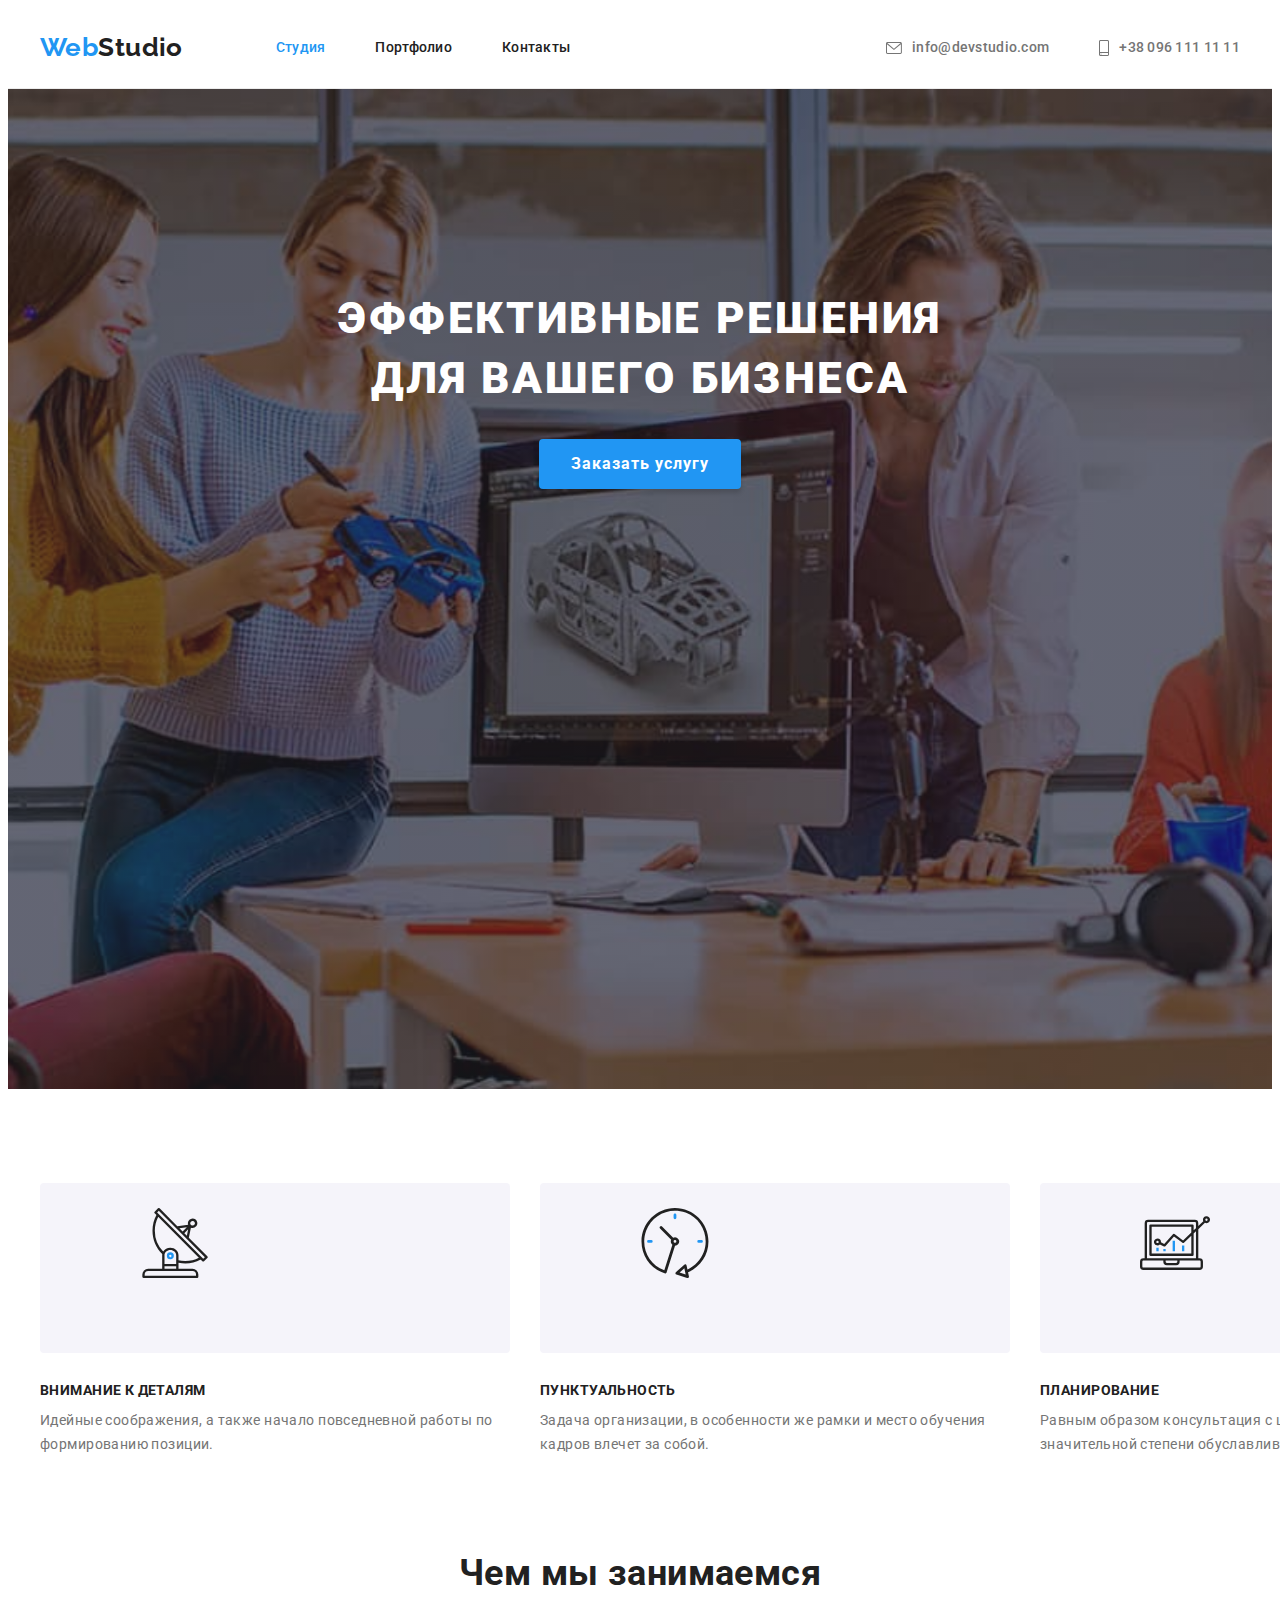
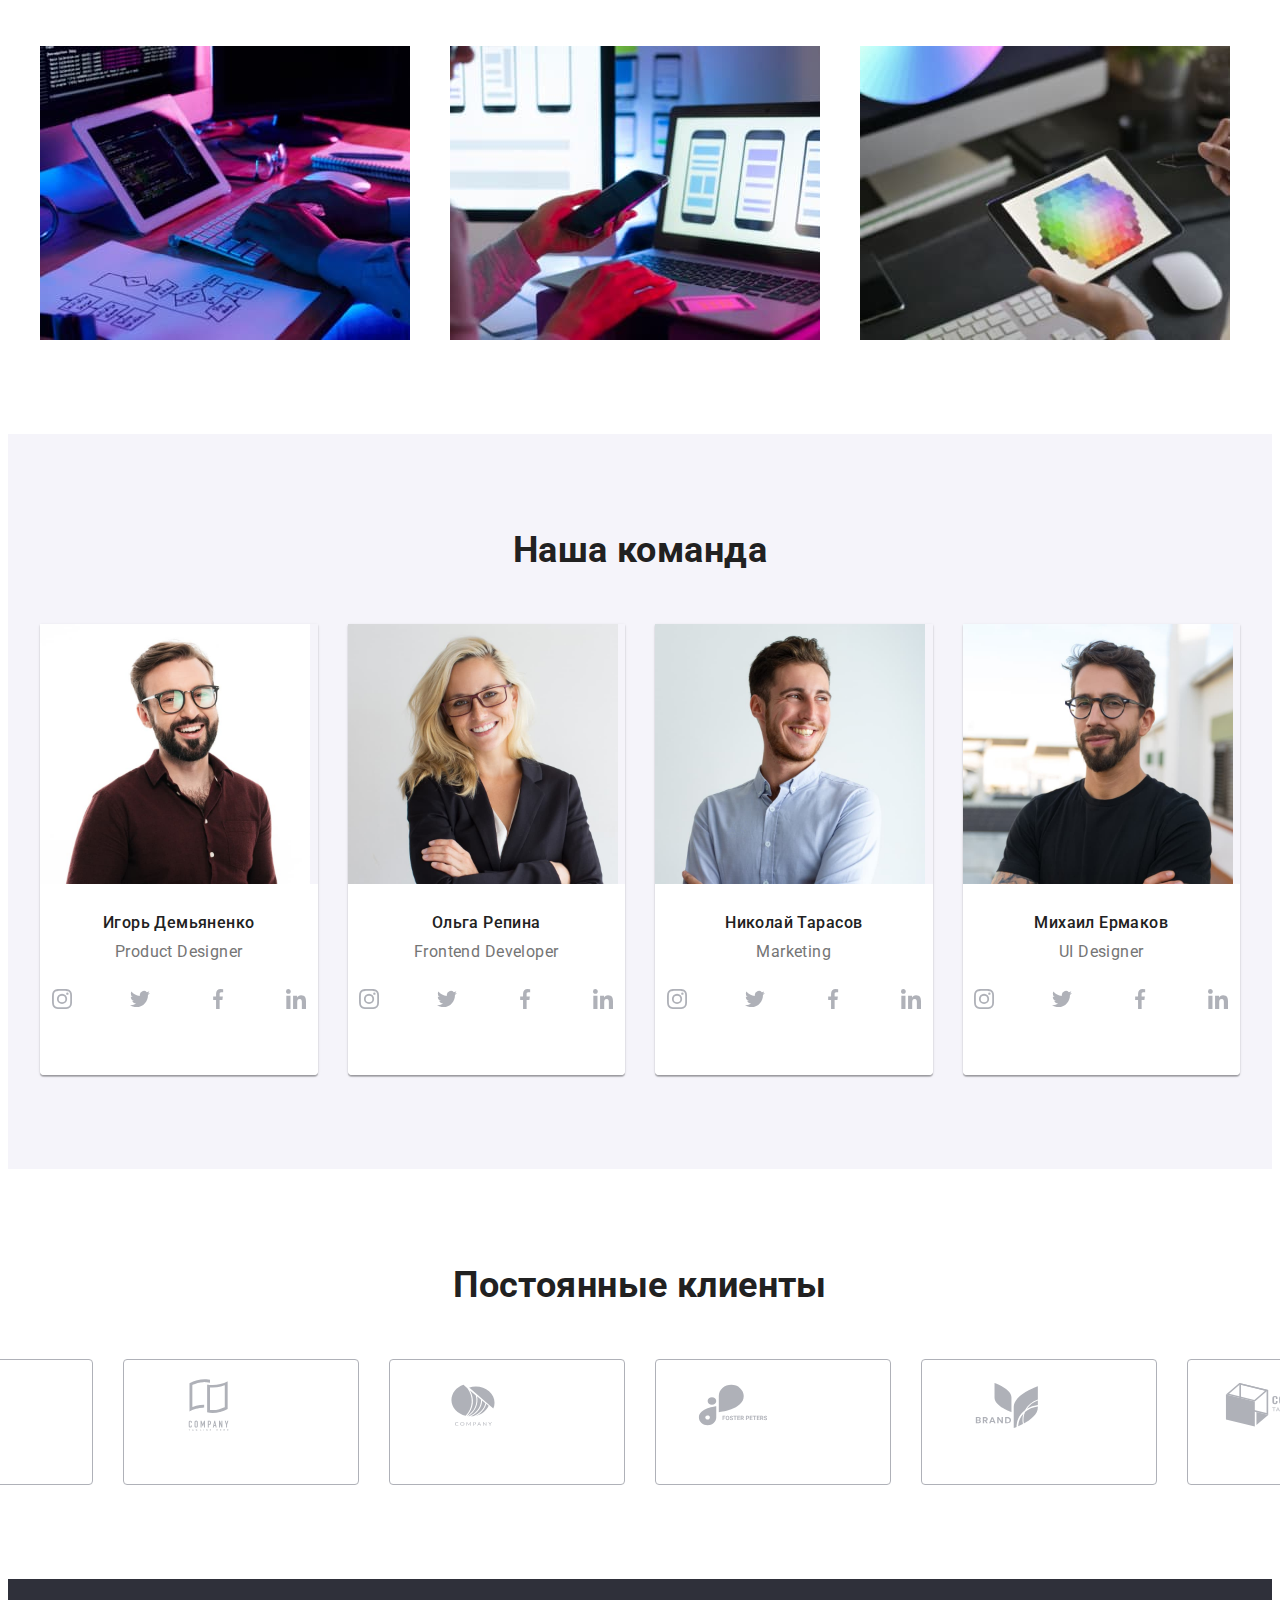
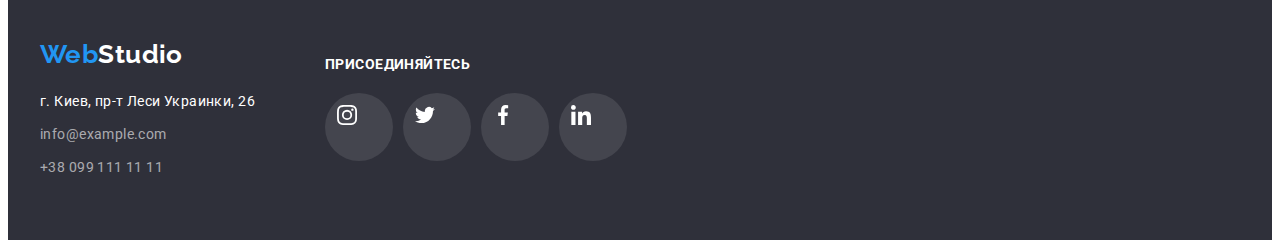
==== index.html @ e3423341 "add svg" ====
<!DOCTYPE html>
<html lang="ru">
  <head>
    <meta charset="UTF-8" />
    <meta http-equiv="X-UA-Compatible" content="IE=edge" />
    <meta name="viewport" content="width=device-width, initial-scale=1.0" />
    <title>WebStudio</title>
    <link
      href="https://fonts.googleapis.com/css2?family=Raleway:wght@700&family=Roboto:wght@400;500;700;900&display=swap"
      rel="stylesheet"
    />
    <link
      rel="stylesheet"
      href="https://cdnjs.cloudflare.com/ajax/libs/modern-normalize/1.1.0/modern-normalize.min.css"
      integrity="sha512-wpPYUAdjBVSE4KJnH1VR1HeZfpl1ub8YT/NKx4PuQ5NmX2tKuGu6U/JRp5y+Y8XG2tV+wKQpNHVUX03MfMFn9Q=="
      crossorigin="anonymous"
      referrerpolicy="no-referrer"
    />
    <link rel="stylesheet" href="./css/style.css" />
  </head>
  <body>
    <header class="page-header">
      <div class="container main-nav">
        <a href="./index.html" class="logo"><span class="logo-first-part">Web</span>Studio </a>
        <nav>
          <ul class="site-nav list">
            <li class="item"><a class="link current" href="./index.html">Студия</a></li>
            <li class="item"><a class="link" href="./portfolio.html">Портфолио</a></li>
            <li class="item"><a class="link" href="">Контакты</a></li>
          </ul>
        </nav>

        <ul class="contacts-nav list">
          <li class="item">
            <a class="link" href="mailto:info@devstudio.com">
              <svg class="contacts-icon" width="16" height="12">
                <use href="./images/icons.svg#icon-envelope"></use>
              </svg>
              info@devstudio.com</a
            >
          </li>
          <li class="item">
            <a class="link" href="tel:+380961111111">
              <svg class="contacts-icon" width="10" height="16">
                <use href="./images/icons.svg#icon-smartphone"></use>
              </svg>
              +38 096 111 11 11</a
            >
          </li>
        </ul>
      </div>
    </header>

    <main>
      <!-- Герой -->
      <section class="hero">
        <div class="container">
          <h1 class="hero-title">Эффективные решения для вашего бизнеса</h1>
          <button type="button" class="button primery">Заказать услугу</button>
        </div>
      </section>

      <!-- Наши преимущества -->

      <section class="section">
        <div class="container">
          <h2 class="section-title visually-hidden">Наши преимущества</h2>
          <ul class="features list">
            <li class="item">
              <div class="features-tumbth">
                <svg class="icon-antenna" width="70" height="70">
                  <use href="./images/icons.svg#icon-antenna"></use>
                </svg>
              </div>

              <h3 class="title">Внимание к деталям</h3>
              <p class="text">
                Идейные соображения, а также начало повседневной работы по формированию позиции.
              </p>
            </li>

            <li class="item">
              <div class="features-tumbth">
                <svg class="icon-clock" width="70" height="70">
                  <use href="./images/icons.svg#icon-clock"></use>
                </svg>
              </div>
              <h3 class="title">Пунктуальность</h3>
              <p class="text">
                Задача организации, в особенности же рамки и место обучения кадров влечет за собой.
              </p>
            </li>

            <li class="item">
              <div class="features-tumbth">
                <svg class="icon-diagram" width="70" height="70">
                  <use href="./images/icons.svg#icon-diagram"></use>
                </svg>
              </div>
              <h3 class="title">Планирование</h3>
              <p class="text">
                Равным образом консультация с широким активом в значительной степени обуславливает.
              </p>
            </li>

            <li class="item">
              <div class="features-tumbth">
                <svg class="icon-astronaut" width="70" height="70">
                  <use href="./images/icons.svg#icon-astronaut"></use>
                </svg>
              </div>
              <h3 class="title">Современные технологии</h3>
              <p class="text">
                Значимость этих проблем настолько очевидна, что реализация плановых заданий.
              </p>
            </li>
          </ul>
        </div>
      </section>
      <!-- Чем мы занимаемся -->
      <section class="our-work section">
        <div class="container">
          <h2 class="section-title">Чем мы занимаемся</h2>
          <ul class="our-work-list list">
            <li class="item">
              <img
                src="./images/img1.jpg"
                alt="Человеческие руки, печатающие код на клавиатере перед экраном монитора"
                width="370"
                height="294"
                class="our-work-img"
              />
            </li>

            <li class="item">
              <img
                src="./images/img2.jpg"
                alt="Человек, смотрящий на экран ноутбука и смартфона, который держит в руке. На экране ноутбука изображен макет мобильного приложения "
                width="370"
                height="294"
                class="our-work-img"
              />
            </li>

            <li class="item">
              <img
                src="./images/img3.jpg"
                alt="Человеческие руки, держащие планшет. На планшете изображена цветовая палитра"
                width="370"
                height="294"
                class="our-work-img"
              />
            </li>
          </ul>
        </div>
      </section>
      <!-- Наша команда -->
      <section class="section team">
        <div class="container">
          <h2 class="section-title">Наша команда</h2>

          <ul class="our-team list">
            <li class="item">
              <img
                src="./images/igor.jpg"
                alt="Фото Игоря Демьяненко"
                width="270"
                height="260"
                class="our-team-img"
              />

              <div class="our-team-content">
                <h3 class="title">Игорь Демьяненко</h3>
                <p lang="en" class="text">Product Designer</p>

                <ul class="social-list list">
                  <li class="item">
                    <a href="" class="social-link link">
                      <svg class="social-icon" width="20" height="20">
                        <use href="./images/icons.svg#icon-instagram"></use>
                      </svg>
                    </a>
                  </li>
                  <li class="item">
                    <a href="" class="social-link link">
                      <svg class="social-icon" width="20" height="20">
                        <use href="./images/icons.svg#icon-twitter"></use>
                      </svg>
                    </a>
                  </li>
                  <li class="item">
                    <a href="" class="social-link link">
                      <svg class="social-icon" width="20" height="20">
                        <use href="./images/icons.svg#icon-facebook"></use>
                      </svg>
                    </a>
                  </li>
                  <li class="item">
                    <a href="" class="social-link link">
                      <svg class="social-icon" width="20" height="20">
                        <use href="./images/icons.svg#icon-linkedin"></use>
                      </svg>
                    </a>
                  </li>
                </ul>
              </div>
            </li>

            <li class="item">
              <img
                src="./images/olga.jpg"
                alt="Фото Ольги Репиной"
                width="270"
                height="260"
                class="our-team-img"
              />
              <div class="our-team-content">
                <h3 class="title">Ольга Репина</h3>
                <p lang="en" class="text">Frontend Developer</p>

                <ul class="social-list list">
                  <li class="item">
                    <a href="" class="social-link link">
                      <svg class="social-icon" width="20" height="20">
                        <use href="./images/icons.svg#icon-instagram"></use>
                      </svg>
                    </a>
                  </li>
                  <li class="item">
                    <a href="" class="social-link link">
                      <svg class="social-icon" width="20" height="20">
                        <use href="./images/icons.svg#icon-twitter"></use>
                      </svg>
                    </a>
                  </li>
                  <li class="item">
                    <a href="" class="social-link link">
                      <svg class="social-icon" width="20" height="20">
                        <use href="./images/icons.svg#icon-facebook"></use>
                      </svg>
                    </a>
                  </li>
                  <li class="item">
                    <a href="" class="social-link link">
                      <svg class="social-icon" width="20" height="20">
                        <use href="./images/icons.svg#icon-linkedin"></use>
                      </svg>
                    </a>
                  </li>
                </ul>
              </div>
            </li>

            <li class="item">
              <img
                src="./images/nikolay.jpg"
                alt="Фото Николая Тарасова"
                width="270"
                height="260"
                class="our-team-img"
              />
              <div class="our-team-content">
                <h3 class="title">Николай Тарасов</h3>
                <p lang="en" class="text">Marketing</p>

                <ul class="social-list list">
                  <li class="item">
                    <a href="" class="social-link link">
                      <svg class="social-icon" width="20" height="20">
                        <use href="./images/icons.svg#icon-instagram"></use>
                      </svg>
                    </a>
                  </li>
                  <li class="item">
                    <a href="" class="social-link link">
                      <svg class="social-icon" width="20" height="20">
                        <use href="./images/icons.svg#icon-twitter"></use>
                      </svg>
                    </a>
                  </li>
                  <li class="item">
                    <a href="" class="social-link link">
                      <svg class="social-icon" width="20" height="20">
                        <use href="./images/icons.svg#icon-facebook"></use>
                      </svg>
                    </a>
                  </li>
                  <li class="item">
                    <a href="" class="social-link link">
                      <svg class="social-icon" width="20" height="20">
                        <use href="./images/icons.svg#icon-linkedin"></use>
                      </svg>
                    </a>
                  </li>
                </ul>
              </div>
            </li>

            <li class="item">
              <img
                src="./images/michail.jpg"
                alt="Фото Михаила Ермакова"
                width="270"
                height="260"
                class="our-team-img"
              />
              <div class="our-team-content">
                <h3 class="title">Михаил Ермаков</h3>
                <p lang="en" class="text">UI Designer</p>

                <ul class="social-list list">
                  <li class="item">
                    <a href="" class="social-link link">
                      <svg class="social-icon" width="20" height="20">
                        <use href="./images/icons.svg#icon-instagram"></use>
                      </svg>
                    </a>
                  </li>
                  <li class="item">
                    <a href="" class="social-link link">
                      <svg class="social-icon" width="20" height="20">
                        <use href="./images/icons.svg#icon-twitter"></use>
                      </svg>
                    </a>
                  </li>
                  <li class="item">
                    <a href="" class="social-link link">
                      <svg class="social-icon" width="20" height="20">
                        <use href="./images/icons.svg#icon-facebook"></use>
                      </svg>
                    </a>
                  </li>
                  <li class="item">
                    <a href="" class="social-link link">
                      <svg class="social-icon" width="20" height="20">
                        <use href="./images/icons.svg#icon-linkedin"></use>
                      </svg>
                    </a>
                  </li>
                </ul>
              </div>
            </li>
          </ul>
        </div>
      </section>

      <!-- Постоянные клиенты -->
      <section class="clients section">
        <h2 class="section-title">Постоянные клиенты</h2>
        <ul class="clients-list list">
          <li class="item">
            <a class="clients-link link" href="">
              <svg class="clients-icon" width="106" height="60">
                <use href="./images/icons.svg#icon-client1"></use>
              </svg>
            </a>
          </li>
          <li class="item">
            <a class="clients-link link" href="">
              <svg class="clients-icon" width="106" height="60">
                <use href="./images/icons.svg#icon-client2"></use>
              </svg>
            </a>
          </li>
          <li class="item">
            <a class="clients-link link" href="">
              <svg class="clients-icon" width="106" height="60">
                <use href="./images/icons.svg#icon-client3"></use>
              </svg>
            </a>
          </li>
          <li class="item">
            <a class="clients-link link" href="">
              <svg class="clients-icon" width="106" height="60">
                <use href="./images/icons.svg#icon-client4"></use>
              </svg>
            </a>
          </li>
          <li class="item">
            <a class="clients-link link" href="">
              <svg class="clients-icon" width="106" height="60">
                <use href="./images/icons.svg#icon-client5"></use>
              </svg>
            </a>
          </li>
          <li class="item">
            <a class="clients-link link" href="">
              <svg class="clients-icon" width="106" height="60">
                <use href="./images/icons.svg#icon-client6"></use>
              </svg>
            </a>
          </li>
        </ul>
      </section>
    </main>
    <!-- Футтер -->
    <footer class="footer">
      <div class="container">
        <div class="container-address">
          <a href="./index.html" class="logo footer"
            ><span class="logo-first-part">Web</span><span class="logo-second-part">Studio</span></a
          >
          <address class="address-list">
            <ul class="contacts list">
              <li class="item">
                <a
                  class="link-adress"
                  href="https://goo.gl/maps/Mw3FFrCsqpgqJeCP6"
                  target="_blank"
                  rel="noopener noreferrer"
                >
                  г. Киев, пр-т Леси Украинки, 26
                </a>
              </li>
              <li class="item">
                <a class="link" href="mailto:info@example.com">info@example.com</a>
              </li>
              <li class="item">
                <a class="link" href="tel:+380991111111">+38 099 111 11 11 </a>
              </li>
            </ul>
          </address>
        </div>

        <div class="container-join-us">
          <p class="text-join-us">присоединяйтесь</p>
          <ul class="social-list list">
            <li class="item">
              <a href="" class="social-link join-us link">
                <svg class="social-icon" width="20" height="20">
                  <use href="./images/icons.svg#icon-instagram"></use>
                </svg>
              </a>
            </li>
            <li class="item">
              <a href="" class="social-link join-us link">
                <svg class="social-icon" width="20" height="20">
                  <use href="./images/icons.svg#icon-twitter"></use>
                </svg>
              </a>
            </li>
            <li class="item">
              <a href="" class="social-link join-us link">
                <svg class="social-icon" width="20" height="20">
                  <use href="./images/icons.svg#icon-facebook"></use>
                </svg>
              </a>
            </li>
            <li class="item">
              <a href="" class="social-link join-us link">
                <svg class="social-icon" width="20" height="20">
                  <use href="./images/icons.svg#icon-linkedin"></use>
                </svg>
              </a>
            </li>
          </ul>
        </div>
      </div>
    </footer>
  </body>
</html>
---- css/style.css ----
:root {
  --primery-text-color: #757575;
  --title-text-color: #212121;
  --accent-color: #2196f3;
  --primery-white-color: #fff;
  --secondary-bg-color: #f5f4fa;
  --bg-hero-futter: #2f303a;
  --complementary-color: #fff;
  --hover-color: #188ce8;
}

body {
  background-color: var(--primery-white-color);
  color: var(--primery-text-color);

  font-family: Roboto, sans-serif;
  font-size: 14px;
  letter-spacing: 0.03em;
}

/* --------------------------------УТИЛИТЫ------------------------------- */
h1,
h2,
h3,
h4,
h5,
h6,
p {
  margin: 0;
  padding: 0;
}
img {
  display: block;
  max-width: 100%;
  height: auto;
}

.list {
  list-style: none;
  padding: 0;
  margin: 0;
}

.container {
  width: 1200px;
  padding-left: 15px;
  padding-right: 15px;
  margin-left: auto;
  margin-right: auto;
}

.section {
  padding-top: 94px;
  padding-bottom: 94px;
}

.section-title {
  margin-bottom: 50px;
  color: var(--title-text-color);

  font-size: 36px;
  line-height: 1.26;
  text-align: center;
}

.visually-hidden {
  position: absolute;
  width: 1px;
  height: 1px;
  margin: -1px;
  border: 0;
  padding: 0;

  white-space: nowrap;
  clip-path: inset(100%);
  clip: rect(0 0 0 0);
  overflow: hidden;
}

/* --------------------------------ХЕДЕР------------------------------- */

.page-header {
  border-bottom: 1px solid #ececec;
}

.main-nav {
  display: flex;
  align-items: center;
}

/* --------------------------------ЛОГОТИП------------------------------- */
.logo {
  display: block;
  padding-top: 24px;
  padding-bottom: 25px;
  margin-right: 93px;

  color: var(--title-text-color);

  font-family: Raleway, sans-serif;
  font-weight: 700;
  font-size: 26px;
  line-height: 1.2;
  text-decoration: none;
}

.logo-first-part {
  color: var(--accent-color);
}

.logo-second-part {
  color: var(--primery-white-color);
}
.logo.footer {
  display: block;
  padding-top: 0;
  padding-bottom: 0;
  margin-right: 0;
  margin-bottom: 20px;
}

/* --------------------------------НАВИГАЦИЯ В ШАПКЕ ПРОФИЛЯ------------------------------- */
.site-nav {
  display: flex;
}

.site-nav .item:not(:last-child) {
  margin-right: 50px;
}

.site-nav .link {
  display: block;
  padding-top: 32px;
  padding-bottom: 32px;

  color: var(--title-text-color);

  font-weight: 500;
  font-size: 14px;
  line-height: 1.14;
  letter-spacing: 0.02em;
  text-decoration: none;
}

.site-nav .link:hover,
.site-nav .link:focus {
  color: var(--accent-color);
}

.site-nav .link.current {
  color: var(--accent-color);
}

/* --------------------------------КОНТАКТЫ В ШАПКЕ ПРОФИЛЯ------------------------------- */
.contacts-nav {
  display: flex;
  margin-left: auto;
  align-items: center;
}

.contacts-nav .item:not(:last-child) {
  margin-right: 50px;
}

.contacts-nav .link {
  display: flex;
  align-items: center;
  padding-top: 32px;
  padding-bottom: 32px;

  color: var(--primery-text-color);

  font-weight: 500;
  font-size: 14px;
  line-height: 1.14;
  letter-spacing: 0.02em;
  text-decoration: none;
}

.contacts-nav .link:hover,
.contacts-nav .link:focus {
  color: var(--accent-color);
}
.contacts-icon {
  margin-right: 10px;
  fill: currentColor;
}

/* --------------------------------ГЕРОЙ------------------------------- */

.hero {
  max-width: 1600px;
  height: 600px;
  padding-top: 200px;
  padding-bottom: 200px;

  background-image: linear-gradient(to right, rgba(47, 48, 58, 0.4), rgba(47, 48, 58, 0.4)),
    url('../images/hero.jpeg');

  background-position: center;
  background-size: cover;
  background-repeat: no-repeat;
  background-color: var(--bg-hero-futter);
  text-align: center;
}
.hero-title {
  margin-bottom: 30px;
  margin-left: auto;
  margin-right: auto;
  width: 696px;

  color: var(--primery-white-color);

  font-weight: 900;
  font-size: 44px;
  line-height: 1.36;
  letter-spacing: 0.06em;
  text-transform: uppercase;
}

/* --------------------------------СЕКЦИИ------------------------------- */

/* --------------------------------НАШИ ПРЕИМУЩЕСТВА------------------------------- */

.features {
  display: flex;
}

.features .item {
  margin-right: 30px;
  flex-basis: calc((100% - 90px) / 4);
}

.features .item:nth-child(4n) {
  margin-right: 0;
}

.features .title {
  margin-bottom: 10px;

  color: var(--title-text-color);

  font-size: 14px;
  line-height: 1.14;
  text-transform: uppercase;
}

.features .text {
  font-size: 14px;
  line-height: 1.71;
}

.features-tumbth {
  width: 270px;
  height: 120px;
  padding: 25px 100px;
  margin-bottom: 30px;
  border-radius: 4px;
  background-color: var(--secondary-bg-color);
}

/* --------------------------------ЧЕМ МЫ ЗАНИМАЕМСЯ ------------------------------- */
.our-work.section {
  padding-top: 0;
}

.our-work-list {
  display: flex;
}

.our-work-list .item {
  margin-right: 30px;
  flex-basis: calc((100% - 60px) / 3);
}

.our-work-list .item:nth-child(3n) {
  margin-right: 0;
}

/* --------------------------------НАША КОМАНДА------------------------------- */
.section.team {
  background-color: var(--secondary-bg-color);
}

.our-team {
  display: flex;
}

.our-team > .item {
  margin-right: 30px;
  flex-basis: calc((100% - 90px) / 4);
  border-radius: 0px 0px 4px 4px;
  overflow: hidden;
  box-shadow: 0px 1px 3px rgba(0, 0, 0, 0.12), 0px 1px 1px rgba(0, 0, 0, 0.14),
    0px 2px 1px rgba(0, 0, 0, 0.2);
}

.our-team .item:nth-child(4n) {
  margin-right: 0;
}

.our-team .title {
  margin-bottom: 10px;

  color: var(--title-text-color);

  font-weight: 500;
  font-size: 16px;
  line-height: 1.18;
}

.our-team .text {
  margin-bottom: 16px;
  font-size: 16px;
  line-height: 1.18;
}

.our-team-content {
  padding-top: 30px;
  padding-bottom: 30px;

  background-color: var(--primery-white-color);
  text-align: center;
}

.social-list {
  display: flex;
  justify-content: center;
}

.social-list .item:not(:last-child) {
  margin-right: 10px;
}

.social-link {
  display: inline-block;
  width: 44px;
  height: 44px;
  padding: 12px;
  border-radius: 50%;
  color: #afb1b8;
}

.social-link:hover,
.social-link:focus {
  background-color: var(--accent-color);
  color: var(--primery-white-color);
}
.social-icon {
  fill: currentColor;
}
/* --------------------------------Постоянные клиенты------------------------------- */
.clients-list {
  display: flex;
  justify-content: center;
}

.clients-list .item:not(:last-child) {
  margin-right: 30px;
}
.clients-link {
  display: block;
  padding: 16px 32px;
  width: 170px;
  height: 92px;
  border: 1px solid #afb1b8;
  border-radius: 4px;
  color: #afb1b8;
}

.clients-link:hover,
.clients-link:focus {
  color: var(--accent-color);
  border-color: var(--accent-color);
}

.clients-icon {
  fill: currentColor;
}

/* --------------------------------ФУТЕР------------------------------- */
.footer {
  padding-top: 60px;
  padding-bottom: 60px;

  background-color: var(--bg-hero-futter);
}

/* Контакты в футтере */
.contacts .item:not(:last-child) {
  margin-bottom: 9px;
}

.contacts .link-adress {
  color: var(--primery-white-color);

  font-style: normal;
  font-size: 14px;
  line-height: 1.71;
  text-decoration: none;
}

.contacts .link-adress:hover,
.contacts .link-adress:focus {
  color: var(--accent-color);
}

.contacts .link {
  color: rgba(255, 255, 255, 0.6);

  font-style: normal;
  font-size: 14px;
  line-height: 1.71;
  text-decoration: none;
}

.contacts .link:hover,
.contacts .link:focus {
  color: var(--accent-color);
}

.footer .container {
  display: flex;
  align-items: center;
}

.container-address {
  margin-right: 70px;
}

.text-join-us {
  margin-bottom: 20px;

  font-weight: 700;
  line-height: 1.14;
  text-transform: uppercase;

  color: var(--primery-white-color);
}

.social-link.join-us {
  color: var(--primery-white-color);
  background-color: rgba(255, 255, 255, 0.1);
}

.social-link:hover,
.social-link:focus {
  background-color: var(--accent-color);
}
.social-icon {
  fill: currentColor;
}

/* --------------------------------КНОПКИ------------------------------- */
.button {
  border-radius: 4px;

  font-family: inherit;
  font-size: 16px;
  color: var(--title-text-color);
  background-color: var(--secondary-bg-color);
  cursor: pointer;
  border: none;
}

/* --------------------------------ГЛАВНАЯ КНОПКА - ЗАКАЗАТЬ УСЛУГУ------------------------------- */
.button.primery {
  padding: 10px 32px;

  color: var(--primery-white-color);
  background-color: var(--accent-color);
  box-shadow: 0px 4px 4px rgba(0, 0, 0, 0.15);

  font-weight: 700;
  line-height: 1.87;
  letter-spacing: 0.06em;
}

.button.primery:hover,
.button.primery:focus {
  background-color: var(--hover-color);
}

/* --------------------------------СТИЛИ ДЛЯ PORTFOLIO.HTML------------------------------- */

/* --------------------------------КНОПКИ НА PORTFOLIO.HTML ------------------------------- */
.button.secondary {
  padding: 6px 22px;

  color: var(--title-text-color);
  background-color: var(--secondary-bg-color);
  font-weight: 500;

  line-height: 1.62;
  letter-spacing: 0.03em;
}

.button.secondary.current {
  color: var(--primery-white-color);
  background-color: var(--accent-color);
}

.button.secondary:hover,
.button.secondary:focus {
  color: var(--primery-white-color);
  background-color: var(--accent-color);
  box-shadow: 0px 3px 1px rgba(0, 0, 0, 0.1), 0px 1px 2px rgba(0, 0, 0, 0.08),
    0px 2px 2px rgba(0, 0, 0, 0.12);
}

/* --------------------------------ФИЛЬТР------------------------------- */

.filter {
  display: flex;
  justify-content: center;
  margin-bottom: 50px;
}
.filter .item {
  margin-right: 8px;
}

.filter .item:last-child {
  margin-right: 0;
}

/* --------------------------------СЕКЦИЯ ПРИМЕРЫ РАБОТ------------------------------- */
.work-list {
  display: flex;
  flex-wrap: wrap;
  margin-bottom: -30px;
  margin-right: -30px;
}

.work-list .item {
  margin-right: 30px;
  margin-bottom: 30px;
  flex-basis: calc(100% / 3 - 30px);
}

.work-list .item:hover,
.work-list .item:focus {
  box-shadow: 0px 1px 1px rgba(0, 0, 0, 0.12), 0px 4px 4px rgba(0, 0, 0, 0.06),
    1px 4px 6px rgba(0, 0, 0, 0.16);
}

.work-link {
  text-decoration: none;
}

.work-title {
  margin-bottom: 4px;

  color: var(--title-text-color);

  font-size: 18px;
  line-height: 2;
  letter-spacing: 0.06em;
}

.work-text {
  color: var(--primery-text-color);

  font-size: 16px;
  line-height: 1.88;
}

.work-content {
  padding: 20px 24px;
  border: 1px solid #eeeeee;
  border-top: none;
}
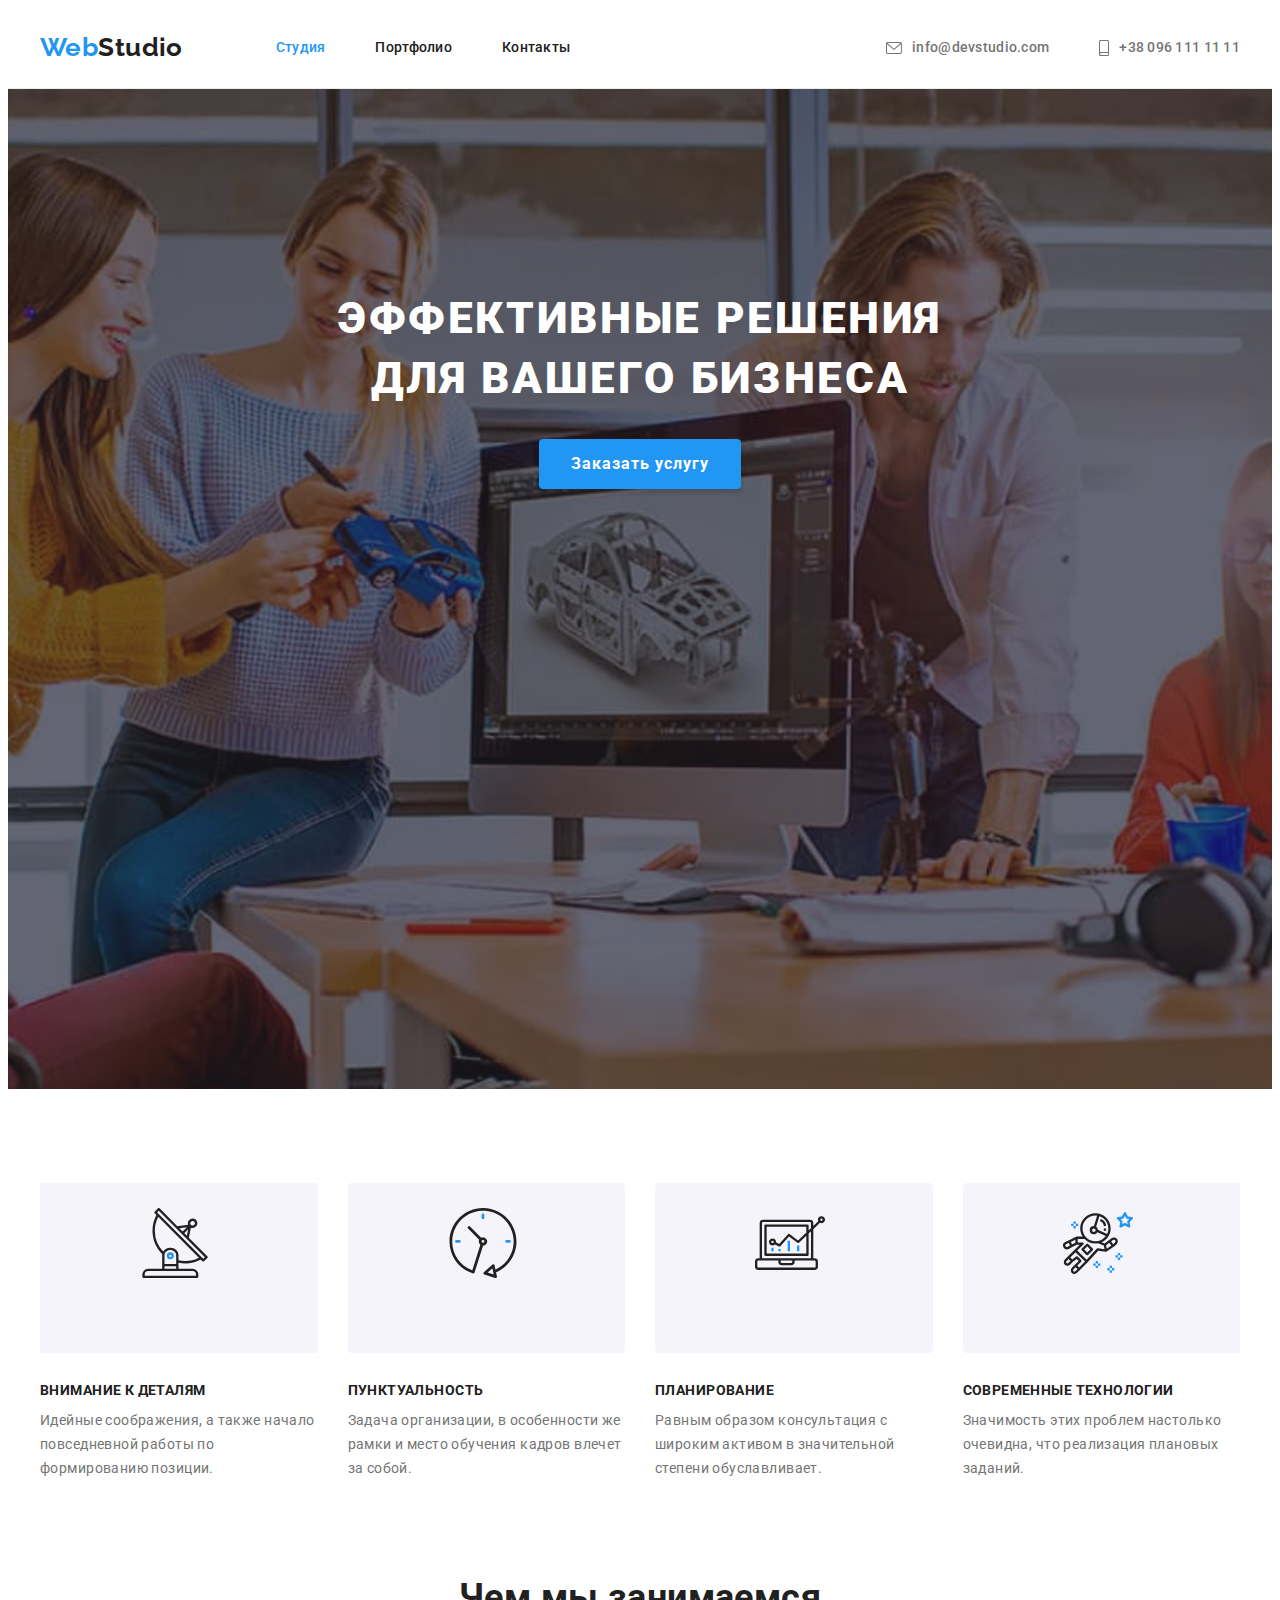
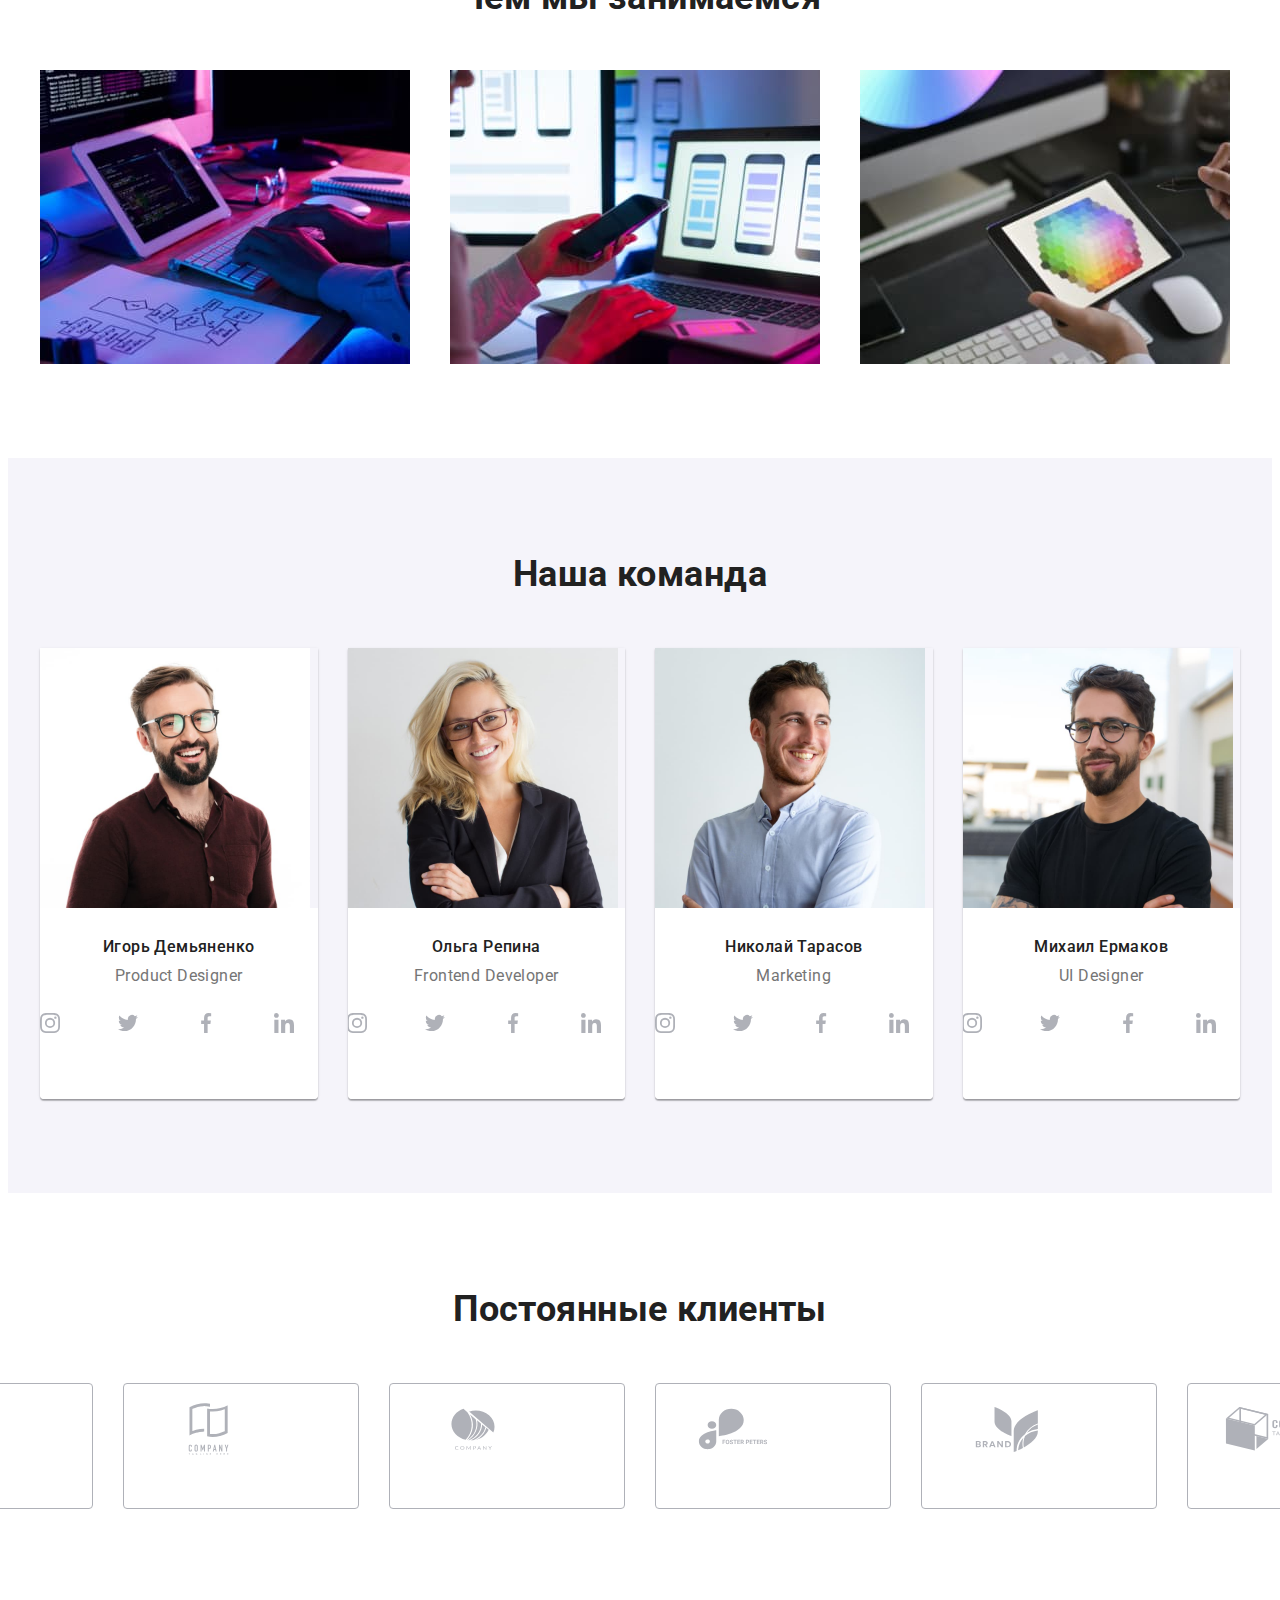
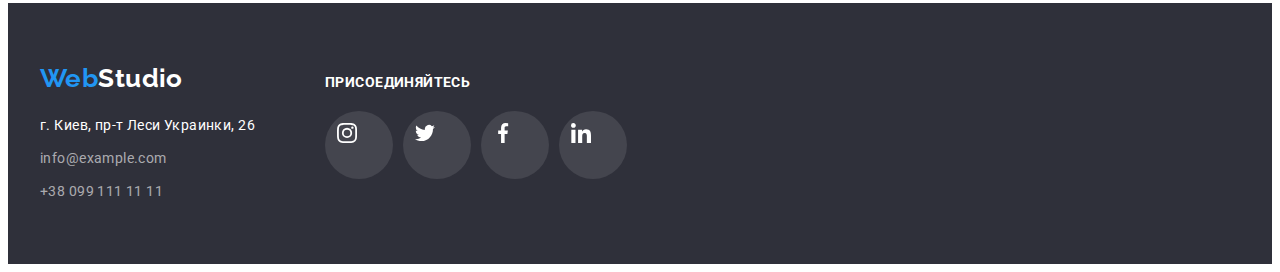
==== commit 83803dea: "fix bags" ====
--- a/index.html
+++ b/index.html
@@ -67,7 +67,7 @@
           <h2 class="section-title visually-hidden">Наши преимущества</h2>
           <ul class="features list">
             <li class="item">
-              <div class="features-tumbth">
+              <div class="features-thumb">
                 <svg class="icon-antenna" width="70" height="70">
                   <use href="./images/icons.svg#icon-antenna"></use>
                 </svg>
@@ -80,7 +80,7 @@
             </li>
 
             <li class="item">
-              <div class="features-tumbth">
+              <div class="features-thumb">
                 <svg class="icon-clock" width="70" height="70">
                   <use href="./images/icons.svg#icon-clock"></use>
                 </svg>
@@ -92,7 +92,7 @@
             </li>
 
             <li class="item">
-              <div class="features-tumbth">
+              <div class="features-thumb">
                 <svg class="icon-diagram" width="70" height="70">
                   <use href="./images/icons.svg#icon-diagram"></use>
                 </svg>
@@ -104,7 +104,7 @@
             </li>
 
             <li class="item">
-              <div class="features-tumbth">
+              <div class="features-thumb">
                 <svg class="icon-astronaut" width="70" height="70">
                   <use href="./images/icons.svg#icon-astronaut"></use>
                 </svg>
@@ -346,51 +346,53 @@
 
       <!-- Постоянные клиенты -->
       <section class="clients section">
-        <h2 class="section-title">Постоянные клиенты</h2>
-        <ul class="clients-list list">
-          <li class="item">
-            <a class="clients-link link" href="">
-              <svg class="clients-icon" width="106" height="60">
-                <use href="./images/icons.svg#icon-client1"></use>
-              </svg>
-            </a>
-          </li>
-          <li class="item">
-            <a class="clients-link link" href="">
-              <svg class="clients-icon" width="106" height="60">
-                <use href="./images/icons.svg#icon-client2"></use>
-              </svg>
-            </a>
-          </li>
-          <li class="item">
-            <a class="clients-link link" href="">
-              <svg class="clients-icon" width="106" height="60">
-                <use href="./images/icons.svg#icon-client3"></use>
-              </svg>
-            </a>
-          </li>
-          <li class="item">
-            <a class="clients-link link" href="">
-              <svg class="clients-icon" width="106" height="60">
-                <use href="./images/icons.svg#icon-client4"></use>
-              </svg>
-            </a>
-          </li>
-          <li class="item">
-            <a class="clients-link link" href="">
-              <svg class="clients-icon" width="106" height="60">
-                <use href="./images/icons.svg#icon-client5"></use>
-              </svg>
-            </a>
-          </li>
-          <li class="item">
-            <a class="clients-link link" href="">
-              <svg class="clients-icon" width="106" height="60">
-                <use href="./images/icons.svg#icon-client6"></use>
-              </svg>
-            </a>
-          </li>
-        </ul>
+        <div class="container">
+          <h2 class="section-title">Постоянные клиенты</h2>
+          <ul class="clients-list list">
+            <li class="item">
+              <a class="clients-link link" href="">
+                <svg class="clients-icon" width="106" height="60">
+                  <use href="./images/icons.svg#icon-client1"></use>
+                </svg>
+              </a>
+            </li>
+            <li class="item">
+              <a class="clients-link link" href="">
+                <svg class="clients-icon" width="106" height="60">
+                  <use href="./images/icons.svg#icon-client2"></use>
+                </svg>
+              </a>
+            </li>
+            <li class="item">
+              <a class="clients-link link" href="">
+                <svg class="clients-icon" width="106" height="60">
+                  <use href="./images/icons.svg#icon-client3"></use>
+                </svg>
+              </a>
+            </li>
+            <li class="item">
+              <a class="clients-link link" href="">
+                <svg class="clients-icon" width="106" height="60">
+                  <use href="./images/icons.svg#icon-client4"></use>
+                </svg>
+              </a>
+            </li>
+            <li class="item">
+              <a class="clients-link link" href="">
+                <svg class="clients-icon" width="106" height="60">
+                  <use href="./images/icons.svg#icon-client5"></use>
+                </svg>
+              </a>
+            </li>
+            <li class="item">
+              <a class="clients-link link" href="">
+                <svg class="clients-icon" width="106" height="60">
+                  <use href="./images/icons.svg#icon-client6"></use>
+                </svg>
+              </a>
+            </li>
+          </ul>
+        </div>
       </section>
     </main>
     <!-- Футтер -->
--- a/css/style.css
+++ b/css/style.css
@@ -191,6 +191,7 @@
 .hero {
   max-width: 1600px;
   height: 600px;
+  margin: 0 auto;
   padding-top: 200px;
   padding-bottom: 200px;
 
@@ -250,8 +251,7 @@
   line-height: 1.71;
 }
 
-.features-tumbth {
-  width: 270px;
+.features-thumb {
   height: 120px;
   padding: 25px 100px;
   margin-bottom: 30px;
@@ -333,7 +333,7 @@
 }
 
 .social-link {
-  display: inline-block;
+  display: flex;
   width: 44px;
   height: 44px;
   padding: 12px;
@@ -359,7 +359,7 @@
   margin-right: 30px;
 }
 .clients-link {
-  display: block;
+  display: flex;
   padding: 16px 32px;
   width: 170px;
   height: 92px;
@@ -421,7 +421,7 @@
 
 .footer .container {
   display: flex;
-  align-items: center;
+  align-items: baseline;
 }
 
 .container-address {
@@ -537,14 +537,15 @@
   flex-basis: calc(100% / 3 - 30px);
 }
 
-.work-list .item:hover,
-.work-list .item:focus {
+.work-link {
+  display: block;
+  text-decoration: none;
+}
+
+.work-link:hover,
+.work-link:focus {
   box-shadow: 0px 1px 1px rgba(0, 0, 0, 0.12), 0px 4px 4px rgba(0, 0, 0, 0.06),
     1px 4px 6px rgba(0, 0, 0, 0.16);
-}
-
-.work-link {
-  text-decoration: none;
 }
 
 .work-title {
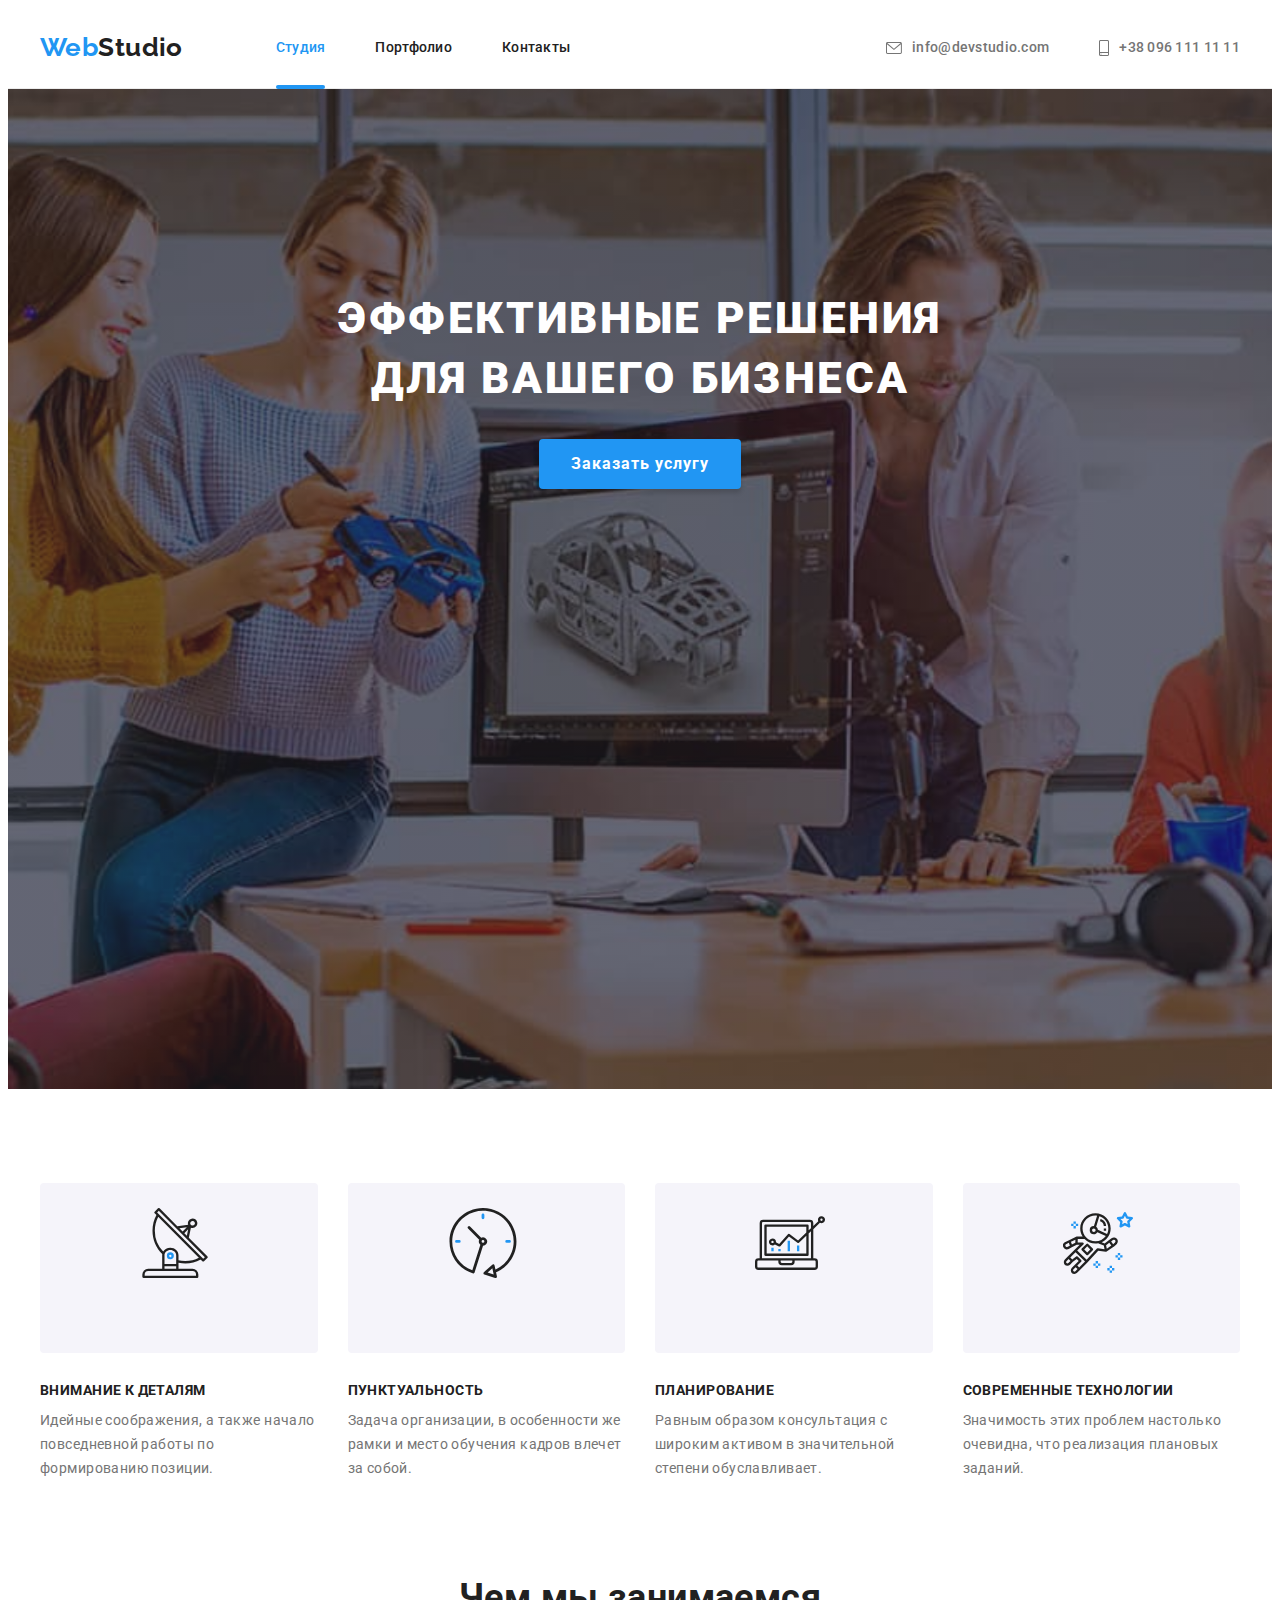
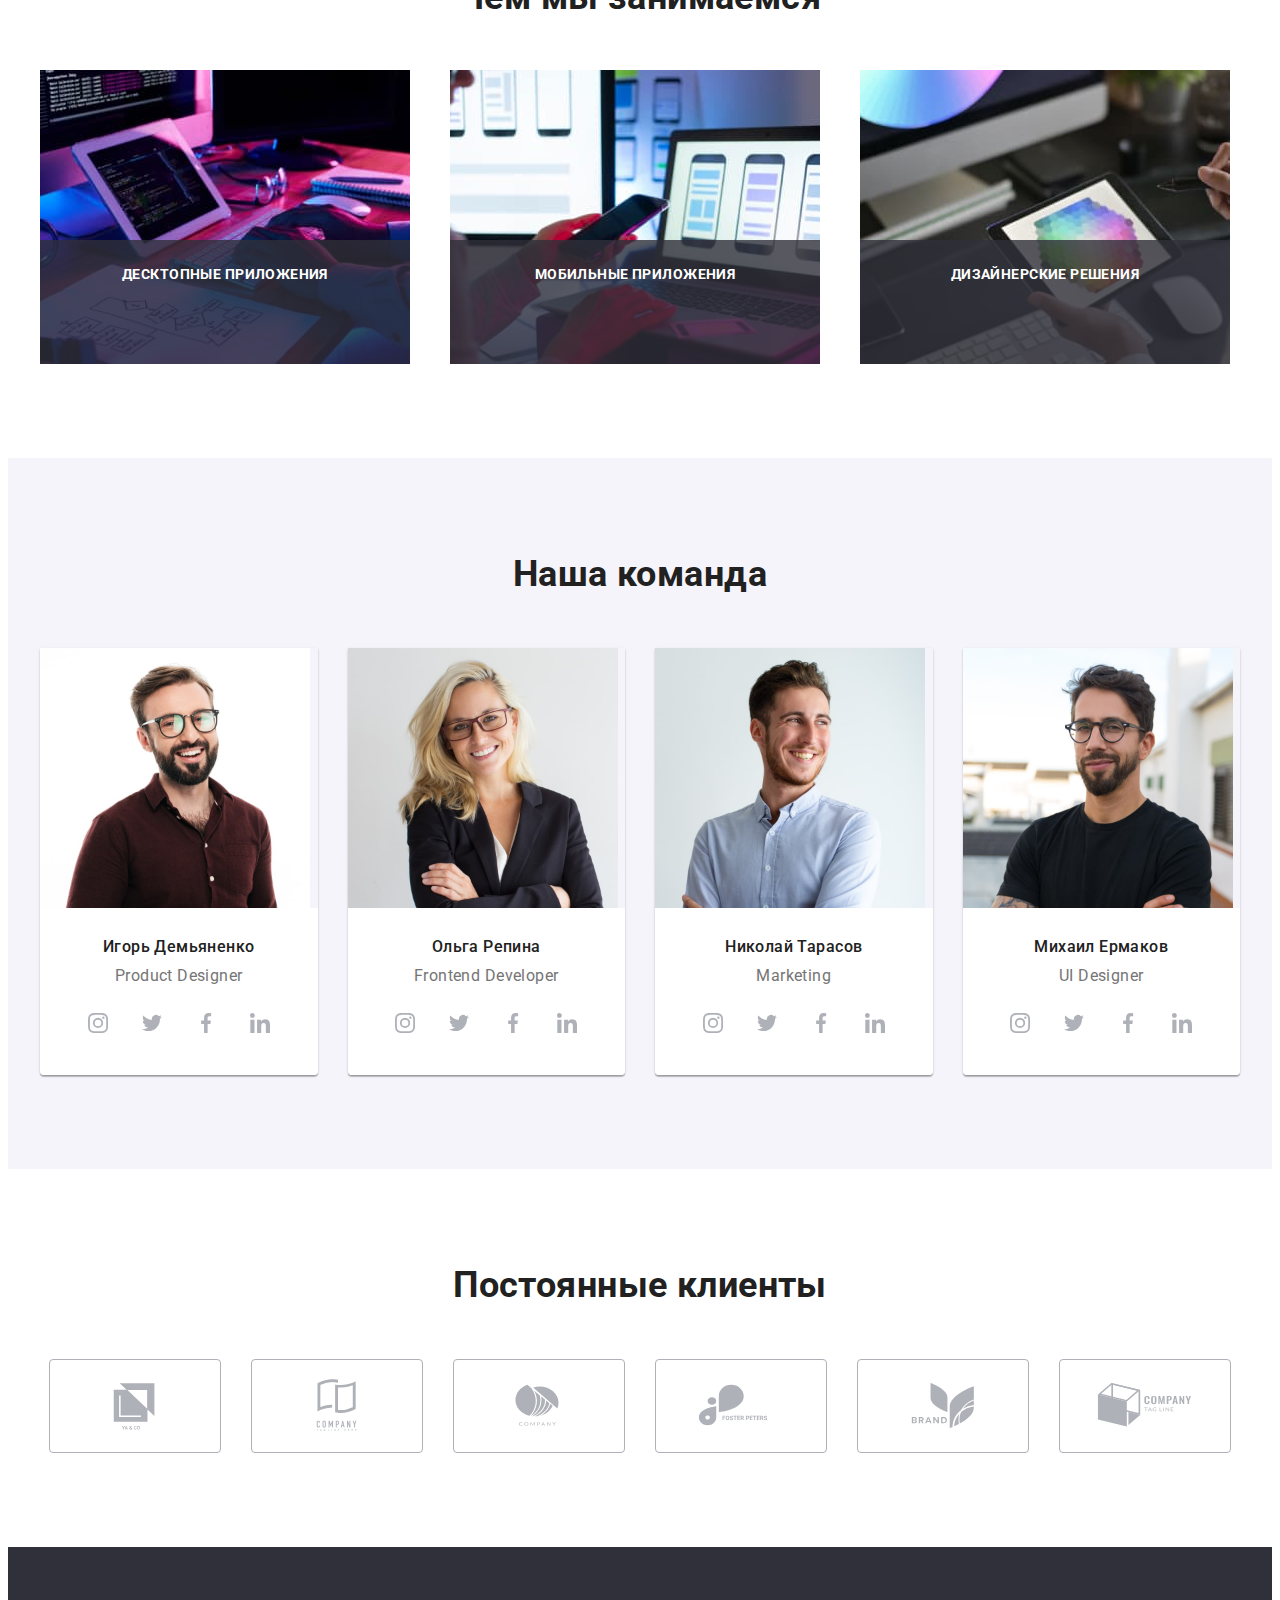
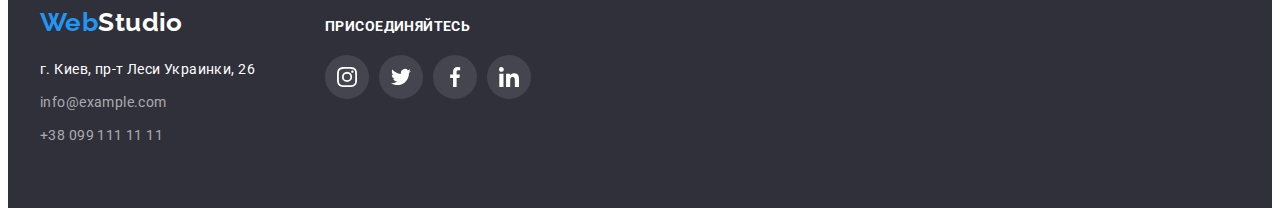
==== commit f82b73c4: "add flex-box" ====
--- a/index.html
+++ b/index.html
@@ -130,6 +130,8 @@
                 height="294"
                 class="our-work-img"
               />
+
+              <p class="our-work-text">Десктопные приложения</p>
             </li>
 
             <li class="item">
@@ -140,6 +142,7 @@
                 height="294"
                 class="our-work-img"
               />
+              <p class="our-work-text">Мобильные приложения</p>
             </li>
 
             <li class="item">
@@ -150,6 +153,7 @@
                 height="294"
                 class="our-work-img"
               />
+              <p class="our-work-text">Дизайнерские решения</p>
             </li>
           </ul>
         </div>
--- a/css/style.css
+++ b/css/style.css
@@ -148,9 +148,20 @@
 }
 
 .site-nav .link.current {
+  position: relative;
   color: var(--accent-color);
 }
 
+.site-nav .link.current::after {
+  position: absolute;
+  bottom: -1px;
+  content: '';
+  display: block;
+  width: 100%;
+  height: 4px;
+  border-radius: 2px;
+  background-color: var(--accent-color);
+}
 /* --------------------------------КОНТАКТЫ В ШАПКЕ ПРОФИЛЯ------------------------------- */
 .contacts-nav {
   display: flex;
@@ -269,12 +280,32 @@
 }
 
 .our-work-list .item {
+  position: relative;
+
   margin-right: 30px;
   flex-basis: calc((100% - 60px) / 3);
 }
 
 .our-work-list .item:nth-child(3n) {
   margin-right: 0;
+}
+
+.our-work-text {
+  position: absolute;
+  bottom: 0;
+
+  width: 370px;
+  height: 70px;
+  padding-top: 27px;
+  padding-bottom: 27px;
+
+  font-weight: 700;
+  line-height: 1.14;
+  text-align: center;
+  text-transform: uppercase;
+
+  color: var(--primery-white-color);
+  background-color: rgba(47, 48, 58, 0.8);
 }
 
 /* --------------------------------НАША КОМАНДА------------------------------- */
@@ -334,9 +365,10 @@
 
 .social-link {
   display: flex;
+  justify-content: center;
+  align-items: center;
   width: 44px;
   height: 44px;
-  padding: 12px;
   border-radius: 50%;
   color: #afb1b8;
 }
@@ -360,7 +392,8 @@
 }
 .clients-link {
   display: flex;
-  padding: 16px 32px;
+  justify-content: center;
+  align-items: center;
   width: 170px;
   height: 92px;
   border: 1px solid #afb1b8;
@@ -495,11 +528,6 @@
   letter-spacing: 0.03em;
 }
 
-.button.secondary.current {
-  color: var(--primery-white-color);
-  background-color: var(--accent-color);
-}
-
 .button.secondary:hover,
 .button.secondary:focus {
   color: var(--primery-white-color);
@@ -570,3 +598,21 @@
   border: 1px solid #eeeeee;
   border-top: none;
 }
+
+.work-thumb {
+  position: relative;
+}
+
+.work-item-text {
+  position: absolute;
+  top: 0;
+  left: 0;
+
+  padding: 63px 24px;
+
+  font-size: 18px;
+  line-height: 1.56;
+  letter-spacing: 0.03em;
+
+  color: var(--primery-text-color);
+}
